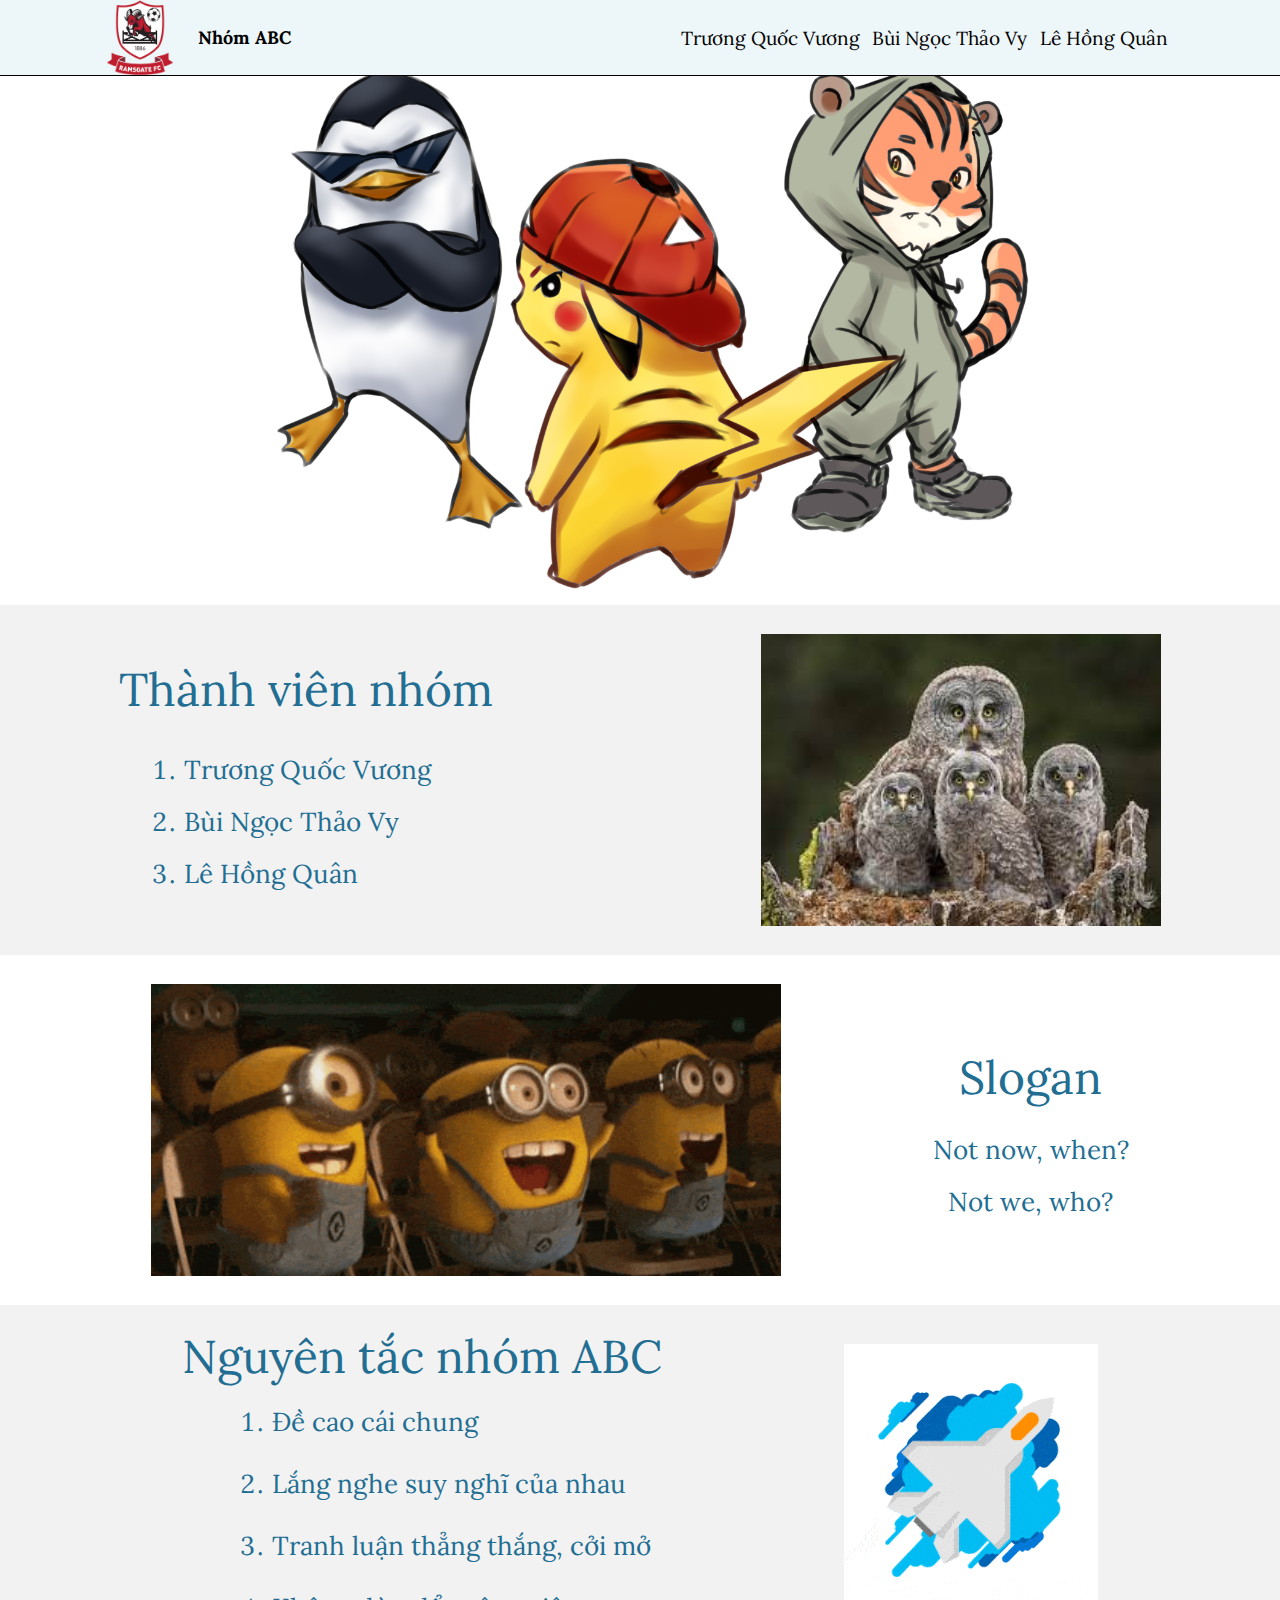
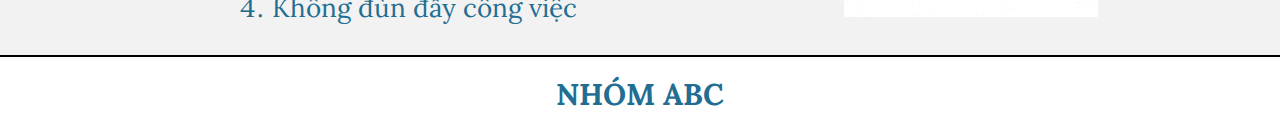
==== index.html @ 3d15dea9 "cap nhat thong tin thanh vien" ====
<!DOCTYPE html>
<html lang="en">
<head>
    <meta charset="UTF-8">
    <meta http-equiv="X-UA-Compatible" content="IE=edge">
    <meta name="viewport" content="width=device-width, initial-scale=1.0">
    <title>Giới thiệu nhóm</title>
    <link rel="stylesheet" href="./css/style.css">
    <link rel="stylesheet" href="./css/reset.css">
    <link rel="preconnect" href="https://fonts.googleapis.com">
    <link rel="preconnect" href="https://fonts.gstatic.com" crossorigin>
    <link href="https://fonts.googleapis.com/css2?family=Lora&display=swap" rel="stylesheet">
    <script src="https://ajax.googleapis.com/ajax/libs/jquery/3.6.0/jquery.min.js"></script>
    <script src="./js/load-file.js"></script>
</head>
    <body>
        <div class="header">
        </div>

        <div class="content">
            <!-- <img src="./image/anh-truong.jpg" alt=""> -->
            <img src="./image/anh-nhom.png" alt="">
            <div class="intro-members">
                <div class="member-item">
                    <p>Thành viên nhóm</p>
                    <ol>
                        <li>Trương Quốc Vương</li>
                        <li>Bùi Ngọc Thảo Vy</li>
                        <li>Lê Hồng Quân</li>
                    </ol>
                </div>
                <img src="./image/dong-vat.jpg" alt="">   
            </div>

            <div class="slogan">
                <img src="./image/minions.gif" alt="">
                <div class="slogan-item">
                    <p class="slogan-title">Slogan</p>
                    <p>Not now, when?</p>
                    <p>Not we, who?</p>
                </div>             
            </div>

            <div class="rule">
                <div class="wrapper">
                    <p class="rule-title">
                        Nguyên tắc nhóm ABC
                    </p>
                    <ol>
                        <li>Đề cao cái chung</li>
                        <li>Lắng nghe suy nghĩ của nhau</li>
                        <li>Tranh luận thẳng thắng, cởi mở</li>
                        <li>Không đùn đẩy công việc</li>
                    </ol>
                </div>             

                <img src="./image/plane.gif" alt="">
            </div>

        </div>

        <div class="footer">
        </div>
    </body>
</html>
---- css/style.css ----
.content > img {
  display: block;
  margin-left: auto;
  margin-right: auto;
  width: 72%;
  height: 50%;
}
.intro-members {
  margin-top: 0px;
  display: flex;
  align-items: center;
  justify-content: space-evenly;
  width: 100%;
  height: 350px;
  background-color: #f2f2f2;
}

.member-item p {
  font-size: 46px;
  margin-bottom: 25px;
  color: rgb(34, 110, 147);
}

.member-item li {
  font-size: 26px;
  margin-left: 25px;
  color: rgb(34, 110, 147);
  line-height: 2;
}

.intro-members img {
  width: 400px;
  height: auto;
  margin-left: 150px;
}

.slogan {
  display: flex;
  justify-content: space-evenly;
  align-items: center;
  width: 100%;
  height: 350px;
  background-color: #ffffff;
}

.content .slogan img {
  width: 630px;
  height: auto;
  /* margin-right: 80px; */
}

.slogan .slogan-item p {
  font-size: 26px;
  color: rgb(34, 110, 147);
  line-height: 2;
  text-align: center;
}

.slogan .slogan-item .slogan-title {
  font-size: 46px;
  color: rgb(34, 110, 147);
}

.rule {
  width: 100%;
  height: 350px;
  background-color: #f2f2f2;
  display: flex;
  justify-content: space-evenly;
  align-items: center;
}

.wrapper li {
  font-size: 26px;
  color: rgb(34, 110, 147);
  margin: 10px 0px 0px 50px;
  line-height: 2;
}

.wrapper .rule-title {
  font-size: 46px;
  color: rgb(34, 110, 147);
}

.rule img {
  width: 254px;
  height: auto;
}
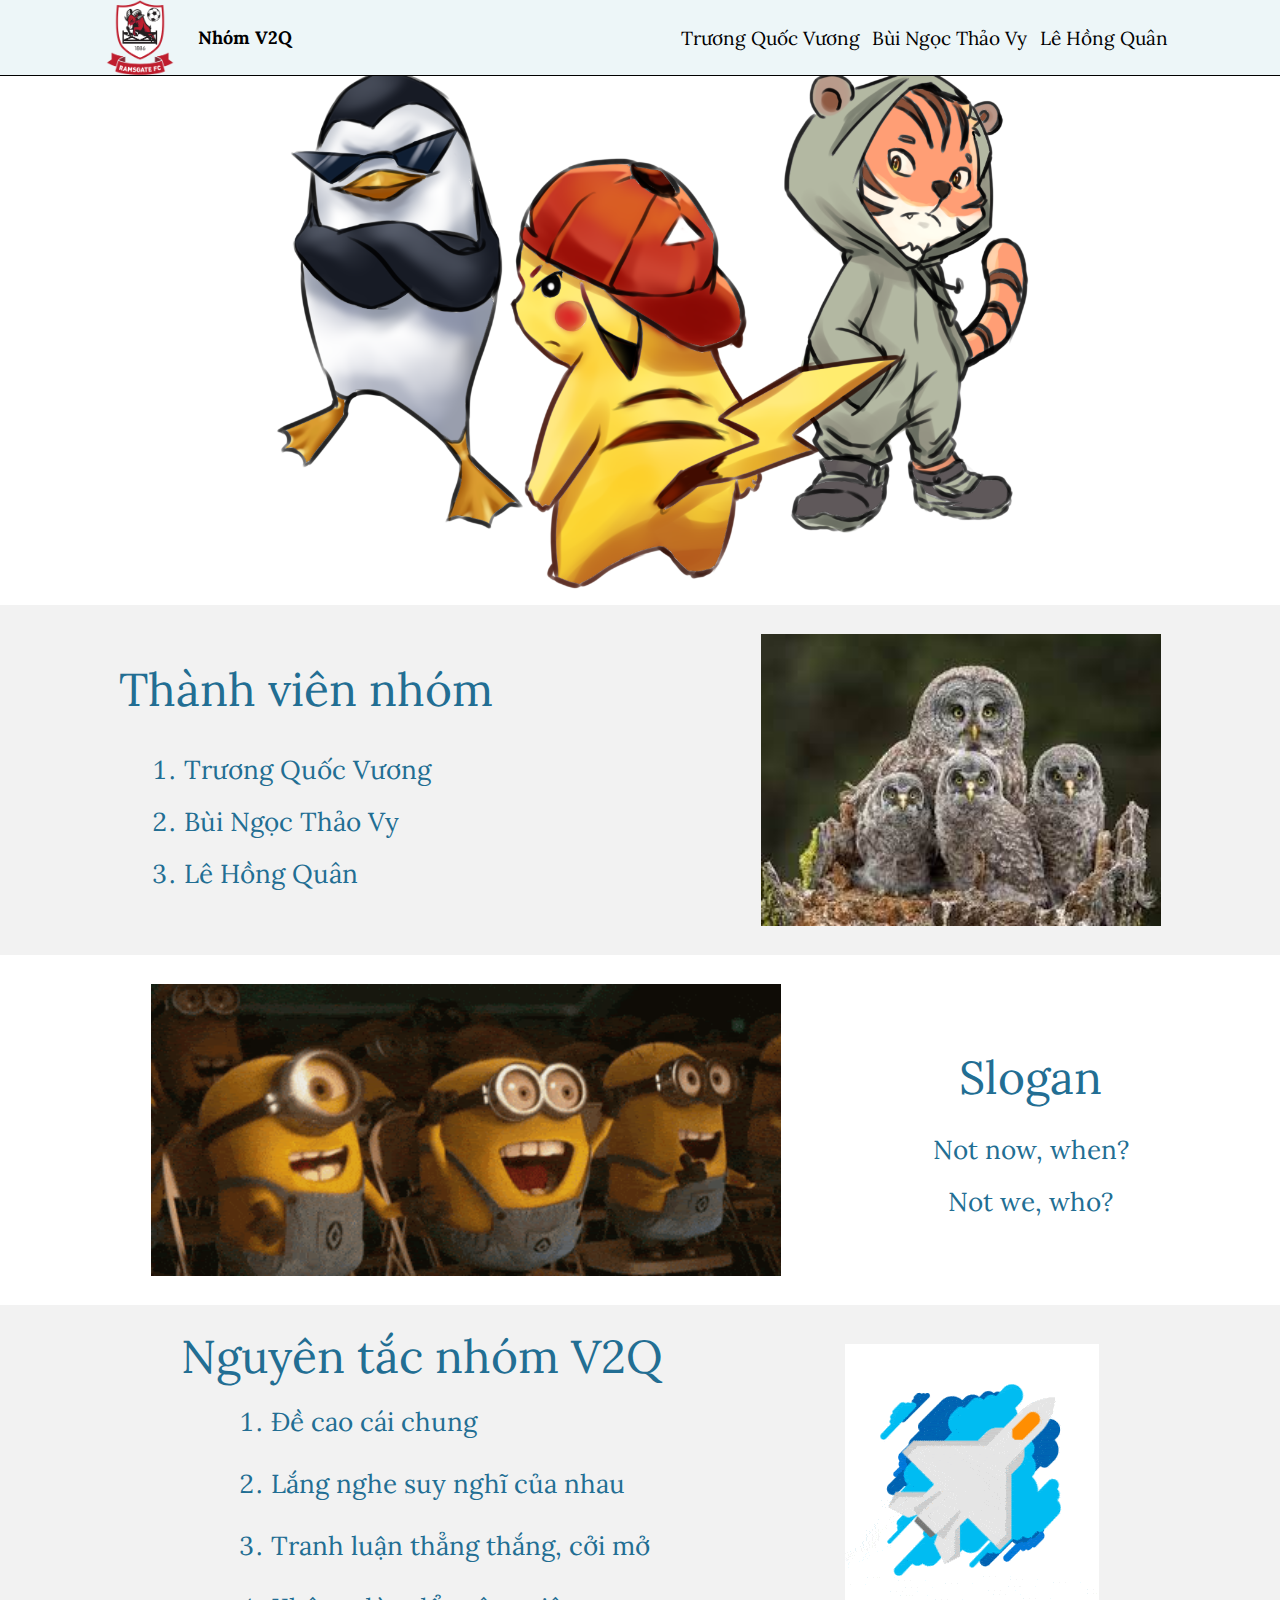
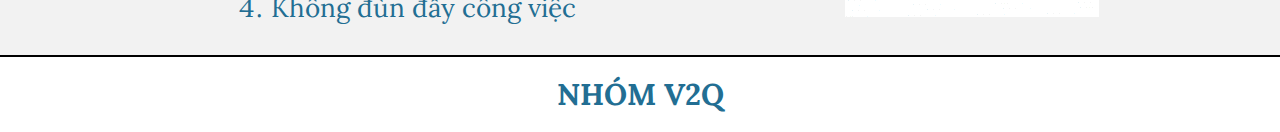
==== commit 78987ff7: "doi ten nhom" ====
--- a/index.html
+++ b/index.html
@@ -4,7 +4,7 @@
     <meta charset="UTF-8">
     <meta http-equiv="X-UA-Compatible" content="IE=edge">
     <meta name="viewport" content="width=device-width, initial-scale=1.0">
-    <title>Giới thiệu nhóm</title>
+    <title>Nhóm V2Q</title>
     <link rel="stylesheet" href="./css/style.css">
     <link rel="stylesheet" href="./css/reset.css">
     <link rel="preconnect" href="https://fonts.googleapis.com">
@@ -19,7 +19,13 @@
 
         <div class="content">
             <!-- <img src="./image/anh-truong.jpg" alt=""> -->
-            <img src="./image/anh-nhom.png" alt="">
+            <map name="the-face">
+                <area shape="rect" coords="150,100,400,660" href="vy.html" title="Bùi Ngọc Thảo Vy">
+                <area shape="rect" coords="415,165,700,700" href="quan.html" title="Lê Hồng Quân">
+                <area shape="rect" coords="720,85,990,650" href="vuong.html" title="Trương Quốc Vương">
+            </map>
+
+            <img src="./image/anh-nhom.png" alt="" usemap="#the-face">
             <div class="intro-members">
                 <div class="member-item">
                     <p>Thành viên nhóm</p>
@@ -44,7 +50,7 @@
             <div class="rule">
                 <div class="wrapper">
                     <p class="rule-title">
-                        Nguyên tắc nhóm ABC
+                        Nguyên tắc nhóm V2Q
                     </p>
                     <ol>
                         <li>Đề cao cái chung</li>
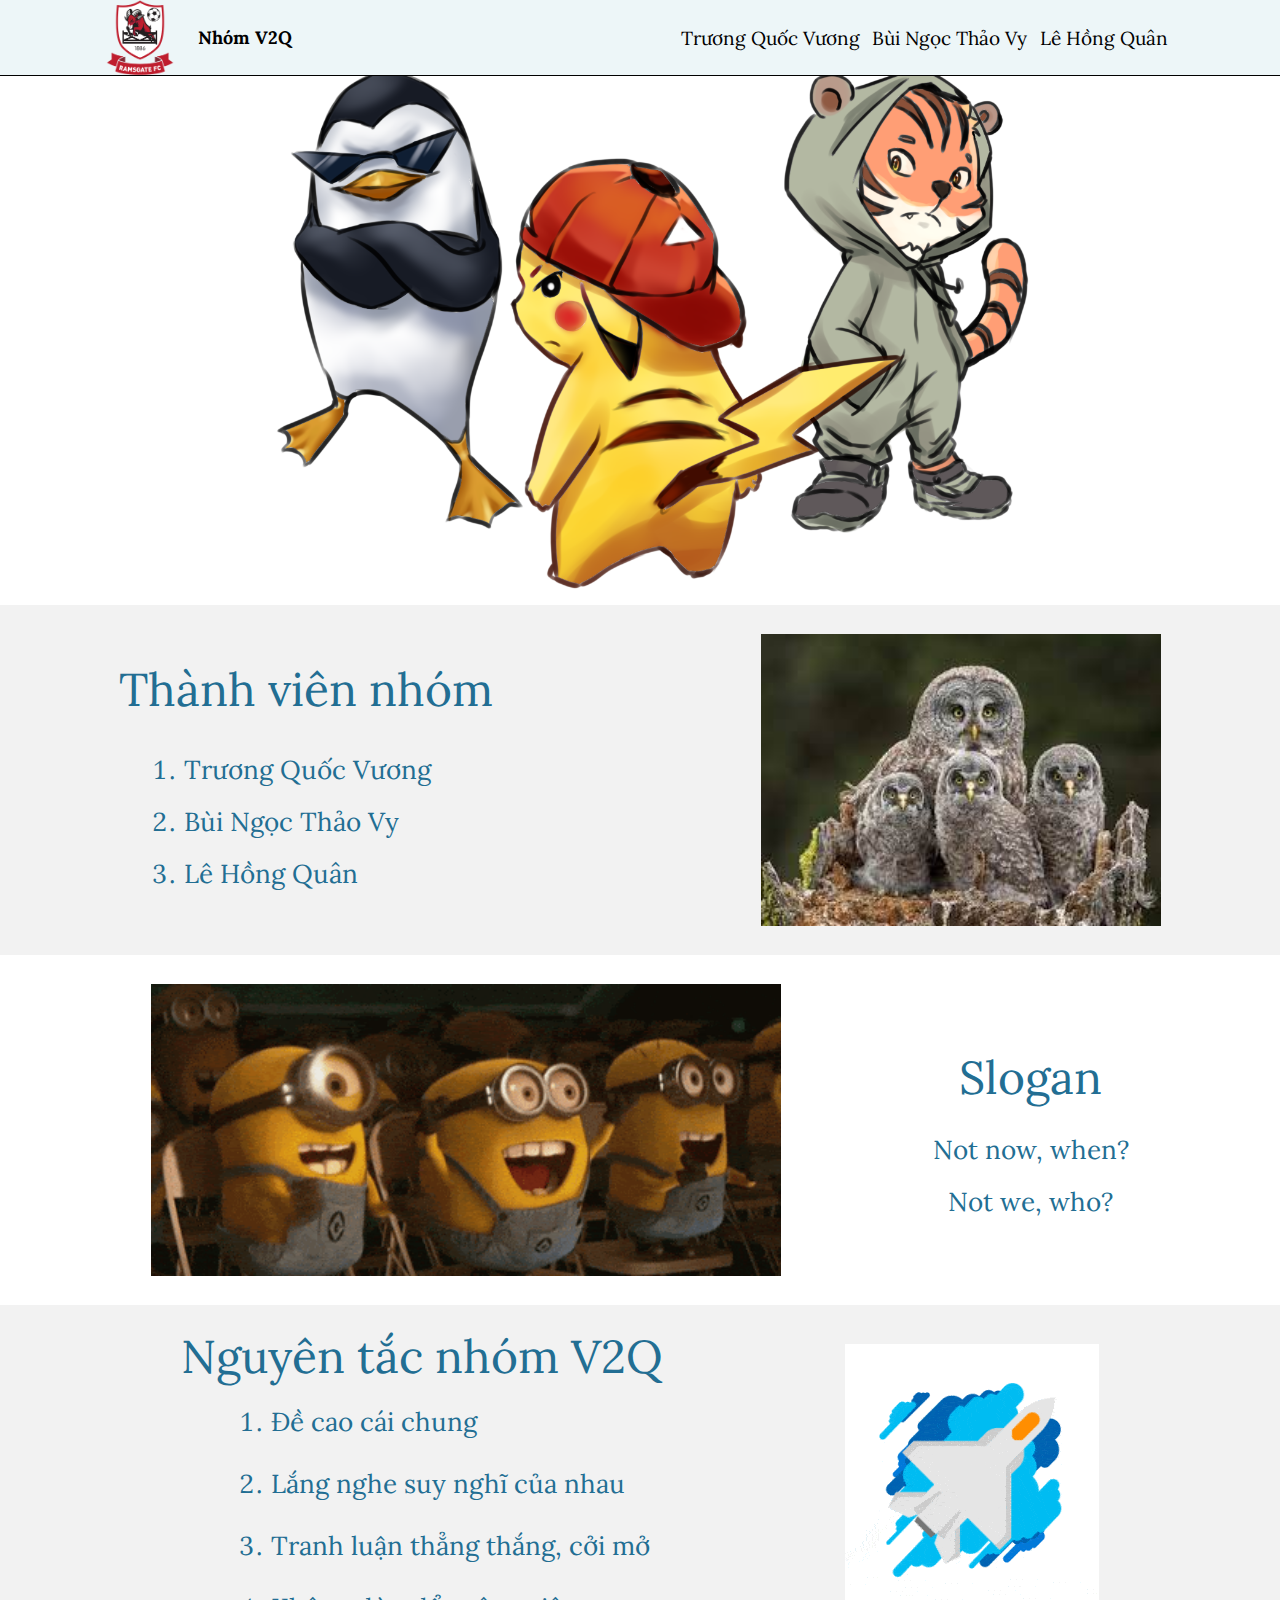
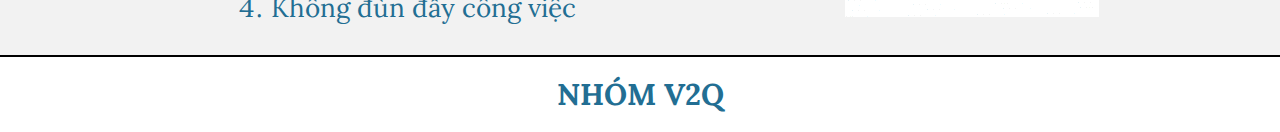
==== commit f022d2fe: "doi cay thu muc" ====
--- a/index.html
+++ b/index.html
@@ -18,14 +18,13 @@
         </div>
 
         <div class="content">
-            <!-- <img src="./image/anh-truong.jpg" alt=""> -->
             <map name="the-face">
                 <area shape="rect" coords="150,100,400,660" href="vy.html" title="Bùi Ngọc Thảo Vy">
                 <area shape="rect" coords="415,165,700,700" href="quan.html" title="Lê Hồng Quân">
                 <area shape="rect" coords="720,85,990,650" href="vuong.html" title="Trương Quốc Vương">
             </map>
 
-            <img src="./image/anh-nhom.png" alt="" usemap="#the-face">
+            <img src="./images/anh-nhom.png" alt="" usemap="#the-face">
             <div class="intro-members">
                 <div class="member-item">
                     <p>Thành viên nhóm</p>
@@ -35,11 +34,11 @@
                         <li>Lê Hồng Quân</li>
                     </ol>
                 </div>
-                <img src="./image/dong-vat.jpg" alt="">   
+                <img src="./images/dong-vat.jpg" alt="">   
             </div>
 
             <div class="slogan">
-                <img src="./image/minions.gif" alt="">
+                <img src="./images/minions.gif" alt="">
                 <div class="slogan-item">
                     <p class="slogan-title">Slogan</p>
                     <p>Not now, when?</p>
@@ -60,7 +59,7 @@
                     </ol>
                 </div>             
 
-                <img src="./image/plane.gif" alt="">
+                <img src="./images/plane.gif" alt="">
             </div>
 
         </div>
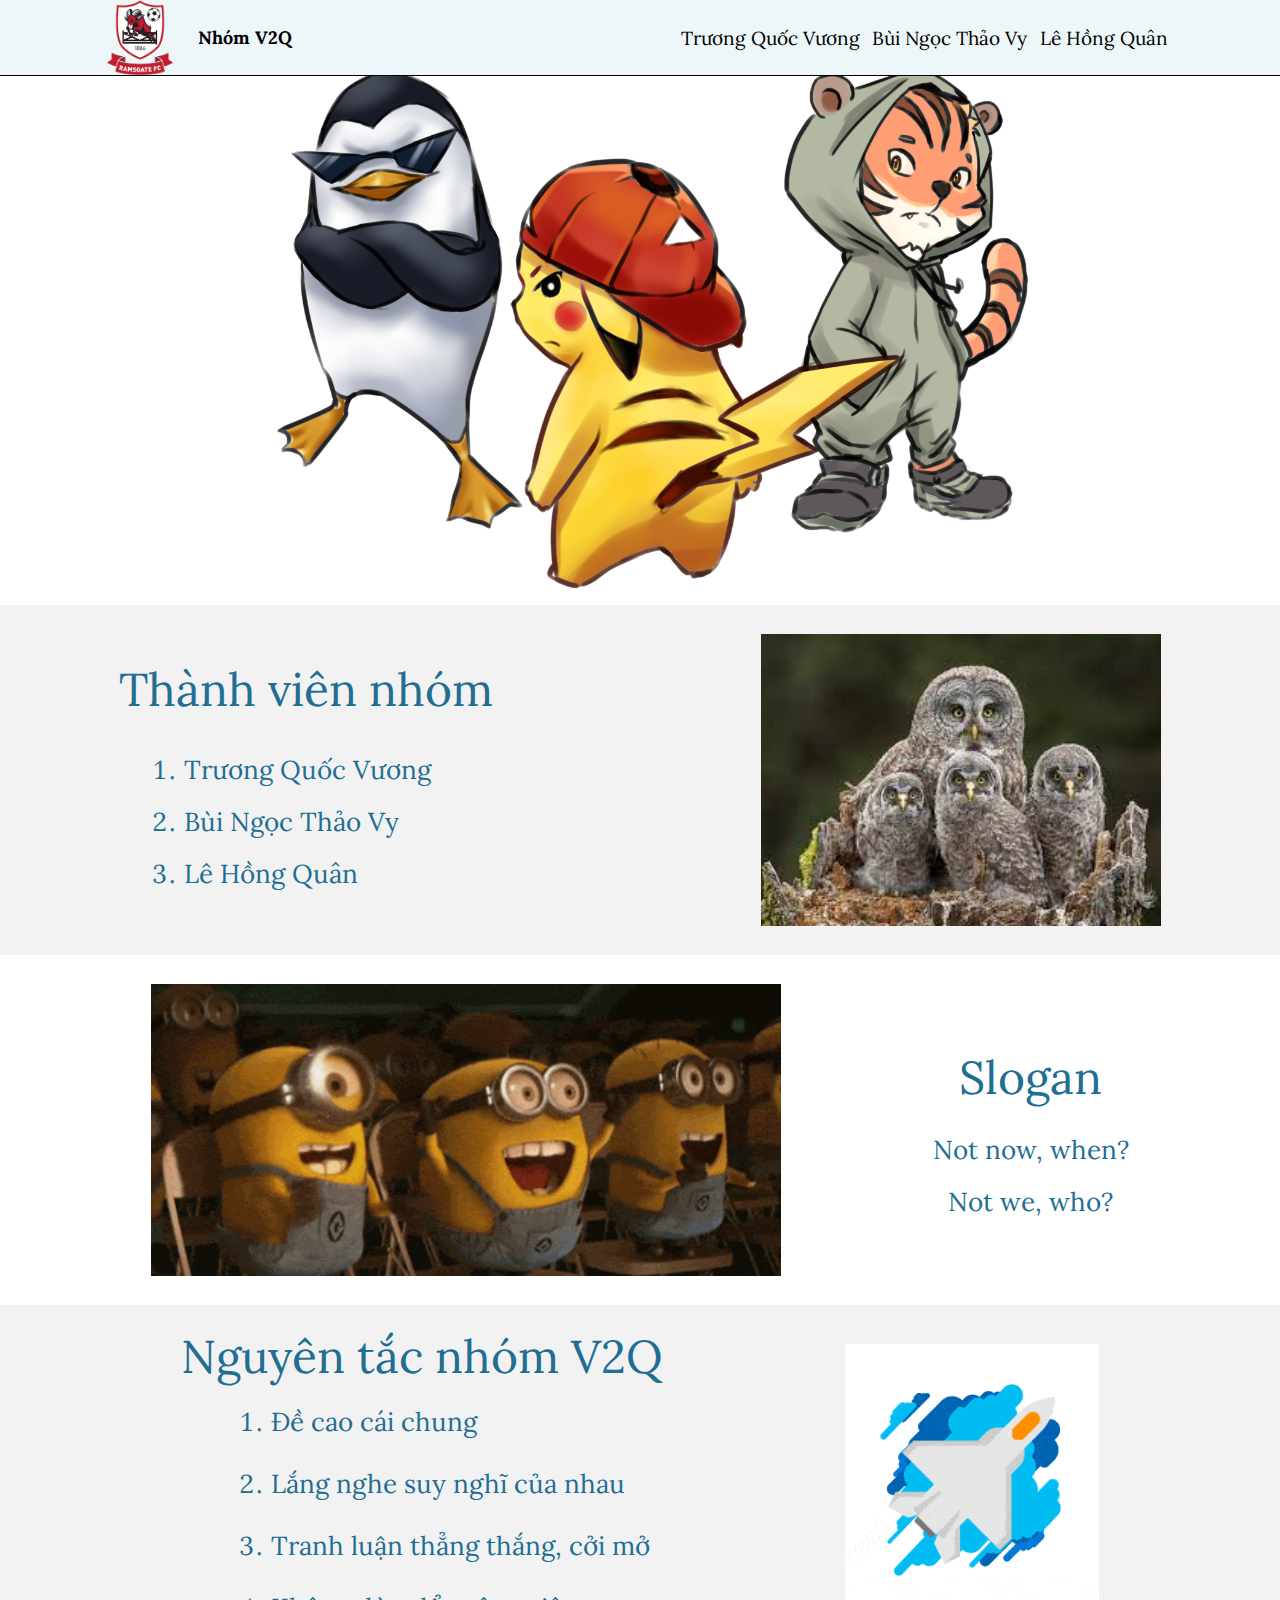
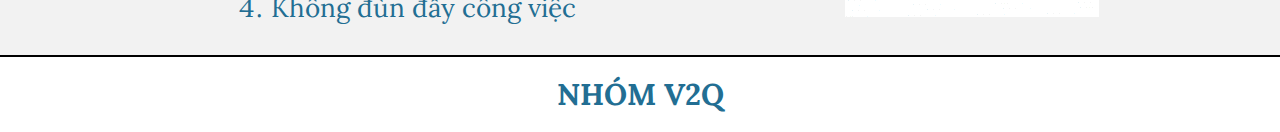
==== commit ba9a08b1: "cap nhat duong dan image map" ====
--- a/index.html
+++ b/index.html
@@ -19,12 +19,13 @@
 
         <div class="content">
             <map name="the-face">
-                <area shape="rect" coords="150,100,400,660" href="vy.html" title="Bùi Ngọc Thảo Vy">
-                <area shape="rect" coords="415,165,700,700" href="quan.html" title="Lê Hồng Quân">
-                <area shape="rect" coords="720,85,990,650" href="vuong.html" title="Trương Quốc Vương">
+                <area shape="rect" coords="150,100,400,660" href="/members/19120729/vy.html" title="Bùi Ngọc Thảo Vy">
+                <area shape="rect" coords="415,165,700,700" href="/members/19120629/quan.html" title="Lê Hồng Quân">
+                <area shape="rect" coords="720,85,990,650" href="/members/19120728/vuong.html" title="Trương Quốc Vương">
             </map>
 
             <img src="./images/anh-nhom.png" alt="" usemap="#the-face">
+            
             <div class="intro-members">
                 <div class="member-item">
                     <p>Thành viên nhóm</p>
--- a/css/style.css
+++ b/css/style.css
@@ -5,6 +5,7 @@
   width: 72%;
   height: 50%;
 }
+
 .intro-members {
   margin-top: 0px;
   display: flex;
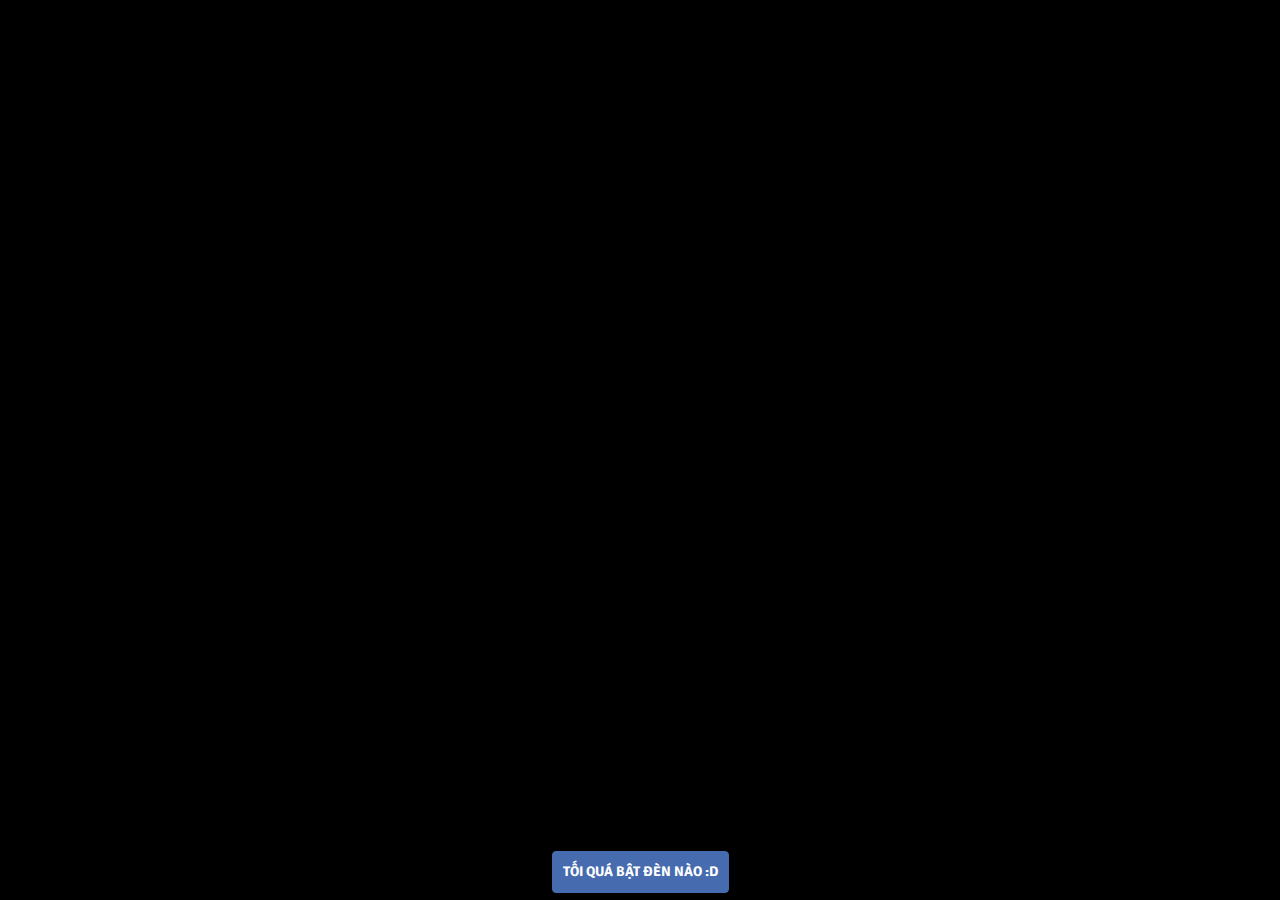
==== commit 70e219e1: "hpbd le vi" ====
--- a/index.html
+++ b/index.html
@@ -1,71 +1,174 @@
 <!DOCTYPE html>
 <html lang="en">
-<head>
-    <meta charset="UTF-8">
-    <meta http-equiv="X-UA-Compatible" content="IE=edge">
-    <meta name="viewport" content="width=device-width, initial-scale=1.0">
-    <title>Nhóm V2Q</title>
-    <link rel="stylesheet" href="./css/style.css">
-    <link rel="stylesheet" href="./css/reset.css">
-    <link rel="preconnect" href="https://fonts.googleapis.com">
-    <link rel="preconnect" href="https://fonts.gstatic.com" crossorigin>
-    <link href="https://fonts.googleapis.com/css2?family=Lora&display=swap" rel="stylesheet">
-    <script src="https://ajax.googleapis.com/ajax/libs/jquery/3.6.0/jquery.min.js"></script>
-    <script src="./js/load-file.js"></script>
-</head>
-    <body>
-        <div class="header">
+  <head>
+    <meta charset="UTF-8" />
+    <meta http-equiv="X-UA-Compatible" content="IE=edge" />
+    <meta name="viewport" content="width=device-width, initial-scale=1.0" />
+    <title>Happy Birthday</title>
+	
+    <!-- Google tag (gtag.js) -->
+    <script async src="https://www.googletagmanager.com/gtag/js?id=G-5MSY94H9P9"></script>
+    <script>
+        window.dataLayer = window.dataLayer || [];
+        function gtag(){dataLayer.push(arguments);}
+        gtag('js', new Date());
+
+        gtag('config', 'G-5MSY94H9P9');
+    </script>
+	
+    <link
+      rel="stylesheet"
+      href="https://maxcdn.bootstrapcdn.com/bootstrap/3.3.1/css/bootstrap.min.css"
+    />
+    <link rel="stylesheet" type="text/css" href="style/stylesheet.css" />
+    <link rel="stylesheet" type="text/css" href="style/loading.css" />
+    <link
+      href="http://fonts.googleapis.com/css?family=Signika"
+      rel="stylesheet"
+      type="text/css"
+    />
+    <link rel="stylesheet/less" href="script/cake.less" />
+    <link rel="stylesheet" href="https://cdnjs.cloudflare.com/ajax/libs/font-awesome/5.15.1/css/all.min.css" />
+    <script src="script/less.min.js"></script>
+  </head>
+
+  <body>
+    <div class="loading"></div>
+    <audio class="song" controls loop>
+          <source src="music/happy-birthday.mp3"></source>
+      Trình duyệt của bạn không hỗ trợ phát nhạc
+    </audio>
+
+    <div class="container">
+      <div class="row">       
+  
+        <div class="balloons text-center col-2" id="b1">
+          <h2 style="color:#0719D4;">L</h2>
+        </div>
+  
+        <div class="balloons text-center col-2" id="b2">
+            <h2 style="color:#D14D39;">Ệ</h2>
+        </div>
+  
+        <div class="balloons text-center col-2" id="b3">
+            <h2 style="color:#8FAD00;">V</h2>
+        </div>
+  
+        <div class="balloons text-center col-2" id="b4">
+            <h2 style="color:#8377E4;">I</h2>
         </div>
 
-        <div class="content">
-            <map name="the-face">
-                <area shape="rect" coords="150,100,400,660" href="/members/19120729/vy.html" title="Bùi Ngọc Thảo Vy">
-                <area shape="rect" coords="415,165,700,700" href="/members/19120629/quan.html" title="Lê Hồng Quân">
-                <area shape="rect" coords="720,85,990,650" href="/members/19120728/vuong.html" title="Trương Quốc Vương">
-            </map>
+      </div>
+    </div>
+    
 
-            <img src="./images/anh-nhom.png" alt="" usemap="#the-face">
-            
-            <div class="intro-members">
-                <div class="member-item">
-                    <p>Thành viên nhóm</p>
-                    <ol>
-                        <li>Trương Quốc Vương</li>
-                        <li>Bùi Ngọc Thảo Vy</li>
-                        <li>Lê Hồng Quân</li>
-                    </ol>
-                </div>
-                <img src="./images/dong-vat.jpg" alt="">   
+    <img src="img/Balloon-Border.png" width="100%" class="balloon-border" />
+
+    <div class="container">
+      <div class="row">
+        <div class="col-md-2 col-xs-2 bulb-holder">
+          <div class="bulb" id="bulb_yellow"></div>
+        </div>
+        <div class="col-md-2 col-xs-2 bulb-holder">
+          <div class="bulb" id="bulb_red"></div>
+        </div>
+        <div class="col-md-2 col-xs-2 bulb-holder">
+          <div class="bulb" id="bulb_blue"></div>
+        </div>
+        <div class="col-md-2 col-xs-2 bulb-holder">
+          <div class="bulb" id="bulb_green"></div>
+        </div>
+        <div class="col-md-2 col-xs-2 bulb-holder">
+          <div class="bulb" id="bulb_pink"></div>
+        </div>
+        <div class="col-md-2 col-xs-2 bulb-holder">
+          <div class="bulb" id="bulb_orange"></div>
+        </div>
+      </div>
+      <div class="row">
+        <div class="col-md-12 text-center">
+          <img src="img/banner.png" class="bannar" />
+        </div>
+      </div>
+      <div class="row cake-cover">
+        <div class="col-md-12 texr-center">
+          <div class="cake">
+            <div class="velas">
+              <div class="fuego"></div>
+              <div class="fuego"></div>
+              <div class="fuego"></div>
+              <div class="fuego"></div>
+              <div class="fuego"></div>
             </div>
-
-            <div class="slogan">
-                <img src="./images/minions.gif" alt="">
-                <div class="slogan-item">
-                    <p class="slogan-title">Slogan</p>
-                    <p>Not now, when?</p>
-                    <p>Not we, who?</p>
-                </div>             
-            </div>
-
-            <div class="rule">
-                <div class="wrapper">
-                    <p class="rule-title">
-                        Nguyên tắc nhóm V2Q
-                    </p>
-                    <ol>
-                        <li>Đề cao cái chung</li>
-                        <li>Lắng nghe suy nghĩ của nhau</li>
-                        <li>Tranh luận thẳng thắng, cởi mở</li>
-                        <li>Không đùn đẩy công việc</li>
-                    </ol>
-                </div>             
-
-                <img src="./images/plane.gif" alt="">
-            </div>
-
+            <div class="cobertura"></div>
+            <div class="bizcocho"></div>
+          </div>
         </div>
-
-        <div class="footer">
+      </div>
+      <div class="row message">
+        <div class="col-md-12">
+          <p>Hôm nay 28/10 là ...</p>
+          <p>một ngày đẹp trời như bao ngày khác</p>
+          <p><strong>Tuy nhiên</strong></p>
+          <p>Vi có biết rằng ...?</p>
+          <p>hôm nay là một ngày đặc biệt</p>
+          <p>với em...</p>
+          <p>Vì vậy</p>
+          <p>Hãy tổ chức</p>
+          <p>buổi tiệc sinh nhật hoành tráng nhất</p>
+          <p>và hãy cho anh</p>
+          <p>cùng chia sẻ niềm vui với Vi</p>
+          <p>Anh tạo ra website này</p>
+          <p>như là một món quà dành tặng cho Vi</p>
+          <p>cảm ơn vì em đã xem</p>
+          <p>cảm ơn vì những lần em đã trò chuyện với anh :></p>
+          <p>Anh chúc cho Vi có tất cả những điều tốt đẹp nhất</p>
+          <p>Hy vọng tuổi mới Vi sẽ có thật nhiều sức khỏe</p>
+          <p>Hy vọng cuộc sống của Vi sẽ thật hạnh phúc và thật nhiều niềm vui</p>
+          <p>Hy vọng những điều ước của Vi sẽ thành hiện thực</p>
+          <p>
+            Hy vọng Vi sẽ đạt được nhiều thành công trong công việc và học tập
+          </p>
+          <p>Hy vọng Vi ngày càng xinh đẹp hơn nữa :D</p>
+          <p>Happy Birthday To Lệ Vi !!!</p>
+          <i style="display: block;">This website was made by Vương</i>
+          <i style="display: block;">&copy;vuonghcmus 2022</i>
         </div>
-    </body>
-</html>+      </div>
+      <div class="navbar navbar-fixed-bottom">
+        <div class="row">
+          <div class="col-md-6 text-center col-md-offset-3">
+            <button class="btn btn-primary" id="turn_on">
+              Tối quá bật đèn nào :D
+            </button>
+            <button class="btn btn-primary" id="play">
+              Sáng rồi, Mở nhạc thôi :D
+            </button>
+            <button class="btn btn-primary" id="bannar_coming">
+              Trang trí thôi :3
+            </button>
+            <button class="btn btn-primary" id="balloons_flying">
+              Thả bóng bay ^^
+            </button>
+            <button class="btn btn-primary" id="cake_fadein">
+              Làm Bánh kem :3
+            </button>
+            <button class="btn btn-primary" id="light_candle">
+              Thắp nến :3
+            </button>
+            <button class="btn btn-primary" id="wish_message">
+              Happy Birthday &lt3
+            </button>
+            <button class="btn btn-primary" id="story">
+              Lời chúc của anh ^_^
+            </button>
+            <!-- <button class="btn btn-primary" id="cake_cut">Lrt's Cut the Cake</button> -->
+          </div>
+        </div>
+      </div>
+    </div>
+  </body>
+  <script src="https://ajax.googleapis.com/ajax/libs/jquery/1.11.2/jquery.min.js"></script>
+  <script src="https://maxcdn.bootstrapcdn.com/bootstrap/3.3.1/js/bootstrap.min.js"></script>
+  <script src="script/effect.js"></script>
+</html>
--- a/style/stylesheet.css
+++ b/style/stylesheet.css
@@ -0,0 +1,1353 @@
+body {
+  /*background-color: #FFDAB9;	*/
+  background-color: #000;
+  -webkit-transition: background-color linear 5s;
+  -moz-transition: background-color linear 5s;
+  -o-transition: background-color linear 5s;
+  -ms-transition: background-color linear 5s;
+  transition: background-color linear 5s;
+  overflow-x: hidden;
+}
+.container {
+  display: none;
+}
+.peach {
+  background-color: #ffdab9;
+}
+.peach-after {
+  -webkit-animation: peach_alive linear 8s infinite;
+  -moz-animation: peach_alive linear 8s infinite;
+  -o-animation: peach_alive linear 8s infinite;
+  -ms-animation: peach_alive linear 8s infinite;
+  animation: peach_alive linear 8s infinite;
+}
+
+@-webkit-keyframes peach_alive {
+  0% {
+    background-color: #ffdab9;
+  }
+  25% {
+    background-color: #ffe4b5;
+  }
+  50% {
+    background-color: #ffdab9;
+  }
+  75% {
+    background-color: #ffefd5;
+  }
+  100% {
+    background-color: #ffdab9;
+  }
+}
+@-moz-keyframes peach_alive {
+  0% {
+    background-color: #ffdab9;
+  }
+  25% {
+    background-color: #ffe4b5;
+  }
+  50% {
+    background-color: #ffdab9;
+  }
+  75% {
+    background-color: #ffefd5;
+  }
+  100% {
+    background-color: #ffdab9;
+  }
+}
+
+@-o-keyframes peach_alive {
+  0% {
+    background-color: #ffdab9;
+  }
+  25% {
+    background-color: #ffe4b5;
+  }
+  50% {
+    background-color: #ffdab9;
+  }
+  75% {
+    background-color: #ffefd5;
+  }
+  100% {
+    background-color: #ffdab9;
+  }
+}
+
+@-ms-keyframes peach_alive {
+  0% {
+    background-color: #ffdab9;
+  }
+  25% {
+    background-color: #ffe4b5;
+  }
+  50% {
+    background-color: #ffdab9;
+  }
+  75% {
+    background-color: #ffefd5;
+  }
+  100% {
+    background-color: #ffdab9;
+  }
+}
+
+@keyframes peach_alive {
+  0% {
+    background-color: #ffdab9;
+  }
+  25% {
+    background-color: #ffe4b5;
+  }
+  50% {
+    background-color: #ffdab9;
+  }
+  75% {
+    background-color: #ffefd5;
+  }
+  100% {
+    background-color: #ffdab9;
+  }
+}
+
+.bulb {
+  width: 50px;
+  height: 50px;
+  margin: auto;
+  background-repeat: no-repeat no-repeat;
+  background-position: center 0px;
+  background-size: 50px 50px;
+}
+
+.bulb-holder {
+  height: 70px;
+}
+
+.bulb-glow-yellow {
+  background-image: url("/img/bulb_yellow.png");
+  -webkit-animation: bulb_glow_yellow linear 5s;
+  -moz-animation: bulb_glow_yellow linear 5s;
+  -o-animation: bulb_glow_yellow linear 5s;
+  -ms-animation: bulb_glow_yellow linear 5s;
+  animation: bulb_glow_yellow linear 5s;
+}
+
+@-webkit-keyframes bulb_glow_yellow {
+  0% {
+    background-image: url("/img/bulb.png");
+    opacity: 0;
+  }
+  50% {
+    opacity: 1;
+  }
+  100% {
+    background-image: url("/img/bulb_yellow.png");
+    opacity: 1;
+  }
+}
+@-moz-keyframes bulb_glow_yellow {
+  0% {
+    background-image: url("/img/bulb.png");
+    opacity: 0;
+  }
+  50% {
+    opacity: 1;
+  }
+  100% {
+    background-image: url("/img/bulb_yellow.png");
+    opacity: 1;
+  }
+}
+@-o-keyframes bulb_glow_yellow {
+  0% {
+    background-image: url("/img/bulb.png");
+    opacity: 0;
+  }
+  50% {
+    opacity: 1;
+  }
+  100% {
+    background-image: url("/img/bulb_yellow.png");
+    opacity: 1;
+  }
+}
+@-ms-keyframes bulb_glow_yellow {
+  0% {
+    background-image: url("/img/bulb.png");
+    opacity: 0;
+  }
+  50% {
+    opacity: 1;
+  }
+  100% {
+    background-image: url("/img/bulb_yellow.png");
+    opacity: 1;
+  }
+}
+@keyframes bulb_glow_yellow {
+  0% {
+    background-image: url("/img/bulb.png");
+    opacity: 0;
+  }
+  50% {
+    opacity: 1;
+  }
+  100% {
+    background-image: url("/img/bulb_yellow.png");
+    opacity: 1;
+  }
+}
+
+.bulb-glow-red {
+  background-image: url("/img/bulb_red.png");
+  -webkit-animation: bulb_glow_red linear 5s;
+  -moz-animation: bulb_glow_red linear 5s;
+  -o-animation: bulb_glow_red linear 5s;
+  -ms-animation: bulb_glow_red linear 5s;
+  animation: bulb_glow_red linear 5s;
+}
+
+@-webkit-keyframes bulb_glow_red {
+  0% {
+    background-image: url("/img/bulb.png");
+    opacity: 0;
+  }
+  50% {
+    opacity: 1;
+  }
+  100% {
+    background-image: url("/img/bulb_red.png");
+    opacity: 1;
+  }
+}
+@-moz-keyframes bulb_glow_red {
+  0% {
+    background-image: url("/img/bulb.png");
+    opacity: 0;
+  }
+  50% {
+    opacity: 1;
+  }
+  100% {
+    background-image: url("/img/bulb_red.png");
+    opacity: 1;
+  }
+}
+@-o-keyframes bulb_glow_red {
+  0% {
+    background-image: url("/img/bulb.png");
+    opacity: 0;
+  }
+  50% {
+    opacity: 1;
+  }
+  100% {
+    background-image: url("/img/bulb_red.png");
+    opacity: 1;
+  }
+}
+@-ms-keyframes bulb_glow_red {
+  0% {
+    background-image: url("/img/bulb.png");
+    opacity: 0;
+  }
+  50% {
+    opacity: 1;
+  }
+  100% {
+    background-image: url("/img/bulb_red.png");
+    opacity: 1;
+  }
+}
+@keyframes bulb_glow_red {
+  0% {
+    background-image: url("/img/bulb.png");
+    opacity: 0;
+  }
+  50% {
+    opacity: 1;
+  }
+  100% {
+    background-image: url("/img/bulb_red.png");
+    opacity: 1;
+  }
+}
+.bulb-glow-blue {
+  background-image: url("/img/bulb_blue.png");
+  -webkit-animation: bulb_glow_blue linear 5s;
+  -moz-animation: bulb_glow_blue linear 5s;
+  -o-animation: bulb_glow_blue linear 5s;
+  -ms-animation: bulb_glow_blue linear 5s;
+  animation: bulb_glow_blue linear 5s;
+}
+
+@-webkit-keyframes bulb_glow_blue {
+  0% {
+    background-image: url("/img/bulb.png");
+    opacity: 0;
+  }
+  50% {
+    opacity: 1;
+  }
+  100% {
+    background-image: url("/img/bulb_blue.png");
+    opacity: 1;
+  }
+}
+@-moz-keyframes bulb_glow_blue {
+  0% {
+    background-image: url("/img/bulb.png");
+    opacity: 0;
+  }
+  50% {
+    opacity: 1;
+  }
+  100% {
+    background-image: url("/img/bulb_blue.png");
+    opacity: 1;
+  }
+}
+@-o-keyframes bulb_glow_blue {
+  0% {
+    background-image: url("/img/bulb.png");
+    opacity: 0;
+  }
+  50% {
+    opacity: 1;
+  }
+  100% {
+    background-image: url("/img/bulb_blue.png");
+    opacity: 1;
+  }
+}
+@-ms-keyframes bulb_glow_blue {
+  0% {
+    background-image: url("/img/bulb.png");
+    opacity: 0;
+  }
+  50% {
+    opacity: 1;
+  }
+  100% {
+    background-image: url("/img/bulb_blue.png");
+    opacity: 1;
+  }
+}
+@keyframes bulb_glow_blue {
+  0% {
+    background-image: url("/img/bulb.png");
+    opacity: 0;
+  }
+  50% {
+    opacity: 1;
+  }
+  100% {
+    background-image: url("/img/bulb_blue.png");
+    opacity: 1;
+  }
+}
+
+.bulb-glow-green {
+  background-image: url("/img/bulb_green.png");
+  -webkit-animation: bulb_glow_green linear 5s;
+  -moz-animation: bulb_glow_green linear 5s;
+  -o-animation: bulb_glow_green linear 5s;
+  -ms-animation: bulb_glow_green linear 5s;
+  animation: bulb_glow_green linear 5s;
+}
+
+@-webkit-keyframes bulb_glow_green {
+  0% {
+    background-image: url("/img/bulb.png");
+    opacity: 0;
+  }
+  50% {
+    opacity: 1;
+  }
+  100% {
+    background-image: url("/img/bulb_green.png");
+    opacity: 1;
+  }
+}
+@-moz-keyframes bulb_glow_green {
+  0% {
+    background-image: url("/img/bulb.png");
+    opacity: 0;
+  }
+  50% {
+    opacity: 1;
+  }
+  100% {
+    background-image: url("/img/bulb_green.png");
+    opacity: 1;
+  }
+}
+@-o-keyframes bulb_glow_green {
+  0% {
+    background-image: url("/img/bulb.png");
+    opacity: 0;
+  }
+  50% {
+    opacity: 1;
+  }
+  100% {
+    background-image: url("/img/bulb_green.png");
+    opacity: 1;
+  }
+}
+@-ms-keyframes bulb_glow_green {
+  0% {
+    background-image: url("/img/bulb.png");
+    opacity: 0;
+  }
+  50% {
+    opacity: 1;
+  }
+  100% {
+    background-image: url("/img/bulb_green.png");
+    opacity: 1;
+  }
+}
+@keyframes bulb_glow_green {
+  0% {
+    background-image: url("/img/bulb.png");
+    opacity: 0;
+  }
+  50% {
+    opacity: 1;
+  }
+  100% {
+    background-image: url("/img/bulb_green.png");
+    opacity: 1;
+  }
+}
+
+.bulb-glow-pink {
+  background-image: url("/img/bulb_pink.png");
+  -webkit-animation: bulb_glow_pink linear 5s;
+  -moz-animation: bulb_glow_pink linear 5s;
+  -o-animation: bulb_glow_pink linear 5s;
+  -ms-animation: bulb_glow_pink linear 5s;
+  animation: bulb_glow_pink linear 5s;
+}
+
+@-webkit-keyframes bulb_glow_pink {
+  0% {
+    background-image: url("/img/bulb.png");
+    opacity: 0;
+  }
+  50% {
+    opacity: 1;
+  }
+  100% {
+    background-image: url("/img/bulb_pink.png");
+    opacity: 1;
+  }
+}
+@-moz-keyframes bulb_glow_pink {
+  0% {
+    background-image: url("/img/bulb.png");
+    opacity: 0;
+  }
+  50% {
+    opacity: 1;
+  }
+  100% {
+    background-image: url("/img/bulb_pink.png");
+    opacity: 1;
+  }
+}
+@-o-keyframes bulb_glow_pink {
+  0% {
+    background-image: url("/img/bulb.png");
+    opacity: 0;
+  }
+  50% {
+    opacity: 1;
+  }
+  100% {
+    background-image: url("/img/bulb_pink.png");
+    opacity: 1;
+  }
+}
+@-ms-keyframes bulb_glow_pink {
+  0% {
+    background-image: url("/img/bulb.png");
+    opacity: 0;
+  }
+  50% {
+    opacity: 1;
+  }
+  100% {
+    background-image: url("/img/bulb_pink.png");
+    opacity: 1;
+  }
+}
+@keyframes bulb_glow_pink {
+  0% {
+    background-image: url("/img/bulb.png");
+    opacity: 0;
+  }
+  50% {
+    opacity: 1;
+  }
+  100% {
+    background-image: url("/img/bulb_pink.png");
+    opacity: 1;
+  }
+}
+
+.bulb-glow-orange {
+  background-image: url("/img/bulb_orange.png");
+  -webkit-animation: bulb_glow_orange linear 5s;
+  -moz-animation: bulb_glow_orange linear 5s;
+  -o-animation: bulb_glow_orange linear 5s;
+  -ms-animation: bulb_glow_orange linear 5s;
+  animation: bulb_glow_orange linear 5s;
+}
+
+@-webkit-keyframes bulb_glow_orange {
+  0% {
+    background-image: url("/img/bulb.png");
+    opacity: 0;
+  }
+  50% {
+    opacity: 1;
+  }
+  100% {
+    background-image: url("/img/bulb_orange.png");
+    opacity: 1;
+  }
+}
+@-moz-keyframes bulb_glow_orange {
+  0% {
+    background-image: url("/img/bulb.png");
+    opacity: 0;
+  }
+  50% {
+    opacity: 1;
+  }
+  100% {
+    background-image: url("/img/bulb_orange.png");
+    opacity: 1;
+  }
+}
+@-o-keyframes bulb_glow_orange {
+  0% {
+    background-image: url("/img/bulb.png");
+    opacity: 0;
+  }
+  50% {
+    opacity: 1;
+  }
+  100% {
+    background-image: url("/img/bulb_orange.png");
+    opacity: 1;
+  }
+}
+@-ms-keyframes bulb_glow_orange {
+  0% {
+    background-image: url("/img/bulb.png");
+    opacity: 0;
+  }
+  50% {
+    opacity: 1;
+  }
+  100% {
+    background-image: url("/img/bulb_orange.png");
+    opacity: 1;
+  }
+}
+@keyframes bulb_glow_orange {
+  0% {
+    background-image: url("/img/bulb.png");
+    opacity: 0;
+  }
+  50% {
+    opacity: 1;
+  }
+  100% {
+    background-image: url("/img/bulb_orange.png");
+    opacity: 1;
+  }
+}
+
+/*after music*/
+.bulb-glow-yellow-after {
+  background-image: url("/img/bulb_yellow.png");
+  -webkit-animation: bulb_glow_yellow_after linear 1s infinite;
+  -moz-animation: bulb_glow_yellow_after linear 1s infinite;
+  -o-animation: bulb_glow_yellow_after linear 1s infinite;
+  -ms-animation: bulb_glow_yellow_after linear 1s infinite;
+  animation: bulb_glow_yellow_after linear 1s infinite;
+}
+
+@-webkit-keyframes bulb_glow_yellow_after {
+  0% {
+    background-image: url("/img/bulb.png");
+  }
+  50% {
+    background-image: url("/img/bulb_yellow.png");
+  }
+  100% {
+    background-image: url("/img/bulb.png");
+  }
+}
+@-moz-keyframes bulb_glow_yellow_after {
+  0% {
+    background-image: url("/img/bulb.png");
+  }
+  50% {
+    background-image: url("/img/bulb_yellow.png");
+  }
+  100% {
+    background-image: url("/img/bulb.png");
+  }
+}
+@-o-keyframes bulb_glow_yellow_after {
+  0% {
+    background-image: url("/img/bulb.png");
+  }
+  50% {
+    background-image: url("/img/bulb_yellow.png");
+  }
+  100% {
+    background-image: url("/img/bulb.png");
+  }
+}
+@-ms-keyframes bulb_glow_yellow_after {
+  0% {
+    background-image: url("/img/bulb.png");
+  }
+  50% {
+    background-image: url("/img/bulb_yellow.png");
+  }
+  100% {
+    background-image: url("/img/bulb.png");
+  }
+}
+@keyframes bulb_glow_yellow_after {
+  0% {
+    background-image: url("/img/bulb.png");
+  }
+  50% {
+    background-image: url("/img/bulb_yellow.png");
+  }
+  100% {
+    background-image: url("/img/bulb.png");
+  }
+}
+
+.bulb-glow-red-after {
+  background-image: url("/img/bulb_red.png");
+  -webkit-animation: bulb_glow_red_after linear 1.2s infinite;
+  -moz-animation: bulb_glow_red_after linear 1.2s infinite;
+  -o-animation: bulb_glow_red_after linear 1.2s infinite;
+  -ms-animation: bulb_glow_red_after linear 1.2s infinite;
+  animation: bulb_glow_red_after linear 1.2s infinite;
+}
+
+@-webkit-keyframes bulb_glow_red_after {
+  0% {
+    background-image: url("/img/bulb.png");
+  }
+  50% {
+    background-image: url("/img/bulb_red.png");
+  }
+  100% {
+    background-image: url("/img/bulb.png");
+  }
+}
+@-moz-keyframes bulb_glow_red_after {
+  0% {
+    background-image: url("/img/bulb.png");
+  }
+  50% {
+    background-image: url("/img/bulb_red.png");
+  }
+  100% {
+    background-image: url("/img/bulb.png");
+  }
+}
+@-o-keyframes bulb_glow_red_after {
+  0% {
+    background-image: url("/img/bulb.png");
+  }
+  50% {
+    background-image: url("/img/bulb_red.png");
+  }
+  100% {
+    background-image: url("/img/bulb.png");
+  }
+}
+@-ms-keyframes bulb_glow_red_after {
+  0% {
+    background-image: url("/img/bulb.png");
+  }
+  50% {
+    background-image: url("/img/bulb_red.png");
+  }
+  100% {
+    background-image: url("/img/bulb.png");
+  }
+}
+@keyframes bulb_glow_red_after {
+  0% {
+    background-image: url("/img/bulb.png");
+  }
+  50% {
+    background-image: url("/img/bulb_red.png");
+  }
+  100% {
+    background-image: url("/img/bulb.png");
+  }
+}
+
+.bulb-glow-blue-after {
+  background-image: url("/img/bulb_blue.png");
+  -webkit-animation: bulb_glow_blue_after linear 1.4s infinite;
+  -moz-animation: bulb_glow_blue_after linear 1.4s infinite;
+  -o-animation: bulb_glow_blue_after linear 1.4s infinite;
+  -ms-animation: bulb_glow_blue_after linear 1.4s infinite;
+  animation: bulb_glow_blue_after linear 1.4s infinite;
+}
+
+@-webkit-keyframes bulb_glow_blue_after {
+  0% {
+    background-image: url("/img/bulb.png");
+  }
+  50% {
+    background-image: url("/img/bulb_blue.png");
+  }
+  100% {
+    background-image: url("/img/bulb.png");
+  }
+}
+@-moz-keyframes bulb_glow_blue_after {
+  0% {
+    background-image: url("/img/bulb.png");
+  }
+  50% {
+    background-image: url("/img/bulb_blue.png");
+  }
+  100% {
+    background-image: url("/img/bulb.png");
+  }
+}
+@-o-keyframes bulb_glow_blue_after {
+  0% {
+    background-image: url("/img/bulb.png");
+  }
+  50% {
+    background-image: url("/img/bulb_blue.png");
+  }
+  100% {
+    background-image: url("/img/bulb.png");
+  }
+}
+@-ms-keyframes bulb_glow_blue_after {
+  0% {
+    background-image: url("/img/bulb.png");
+  }
+  50% {
+    background-image: url("/img/bulb_blue.png");
+  }
+  100% {
+    background-image: url("/img/bulb.png");
+  }
+}
+@keyframes bulb_glow_blue_after {
+  0% {
+    background-image: url("/img/bulb.png");
+  }
+  50% {
+    background-image: url("/img/bulb_blue.png");
+  }
+  100% {
+    background-image: url("/img/bulb.png");
+  }
+}
+.bulb-glow-green-after {
+  background-image: url("/img/bulb_green.png");
+  -webkit-animation: bulb_glow_green_after linear 1.8s infinite;
+  -moz-animation: bulb_glow_green_after linear 1.8s infinite;
+  -o-animation: bulb_glow_green_after linear 1.8s infinite;
+  -ms-animation: bulb_glow_green_after linear 1.8s infinite;
+  animation: bulb_glow_green_after linear 1.8s infinite;
+}
+
+@-webkit-keyframes bulb_glow_green_after {
+  0% {
+    background-image: url("/img/bulb.png");
+  }
+  50% {
+    background-image: url("/img/bulb_green.png");
+  }
+  100% {
+    background-image: url("/img/bulb.png");
+  }
+}
+
+@-moz-keyframes bulb_glow_green_after {
+  0% {
+    background-image: url("/img/bulb.png");
+  }
+  50% {
+    background-image: url("/img/bulb_green.png");
+  }
+  100% {
+    background-image: url("/img/bulb.png");
+  }
+}
+@-o-keyframes bulb_glow_green_after {
+  0% {
+    background-image: url("/img/bulb.png");
+  }
+  50% {
+    background-image: url("/img/bulb_green.png");
+  }
+  100% {
+    background-image: url("/img/bulb.png");
+  }
+}
+@-ms-keyframes bulb_glow_green_after {
+  0% {
+    background-image: url("/img/bulb.png");
+  }
+  50% {
+    background-image: url("/img/bulb_green.png");
+  }
+  100% {
+    background-image: url("/img/bulb.png");
+  }
+}
+@keyframes bulb_glow_green_after {
+  0% {
+    background-image: url("/img/bulb.png");
+  }
+  50% {
+    background-image: url("/img/bulb_green.png");
+  }
+  100% {
+    background-image: url("/img/bulb.png");
+  }
+}
+.bulb-glow-pink-after {
+  background-image: url("/img/bulb_pink.png");
+  -webkit-animation: bulb_glow_pink_after linear 2s infinite;
+  -moz-animation: bulb_glow_pink_after linear 2s infinite;
+  -o-animation: bulb_glow_pink_after linear 2s infinite;
+  -ms-animation: bulb_glow_pink_after linear 2s infinite;
+  animation: bulb_glow_pink_after linear 2s infinite;
+}
+
+@-webkit-keyframes bulb_glow_pink_after {
+  0% {
+    background-image: url("/img/bulb.png");
+  }
+  50% {
+    background-image: url("/img/bulb_pink.png");
+  }
+  100% {
+    background-image: url("/img/bulb.png");
+  }
+}
+@-moz-keyframes bulb_glow_pink_after {
+  0% {
+    background-image: url("/img/bulb.png");
+  }
+  50% {
+    background-image: url("/img/bulb_pink.png");
+  }
+  100% {
+    background-image: url("/img/bulb.png");
+  }
+}
+@-o-keyframes bulb_glow_pink_after {
+  0% {
+    background-image: url("/img/bulb.png");
+  }
+  50% {
+    background-image: url("/img/bulb_pink.png");
+  }
+  100% {
+    background-image: url("/img/bulb.png");
+  }
+}
+@-ms-keyframes bulb_glow_pink_after {
+  0% {
+    background-image: url("/img/bulb.png");
+  }
+  50% {
+    background-image: url("/img/bulb_pink.png");
+  }
+  100% {
+    background-image: url("/img/bulb.png");
+  }
+}
+@keyframes bulb_glow_pink_after {
+  0% {
+    background-image: url("/img/bulb.png");
+  }
+  50% {
+    background-image: url("/img/bulb_pink.png");
+  }
+  100% {
+    background-image: url("/img/bulb.png");
+  }
+}
+.bulb-glow-orange-after {
+  background-image: url("/img/bulb_orange.png");
+  -webkit-animation: bulb_glow_orange_after linear 2.2s infinite;
+  -moz-animation: bulb_glow_orange_after linear 2.2s infinite;
+  -o-animation: bulb_glow_orange_after linear 2.2s infinite;
+  -ms-animation: bulb_glow_orange_after linear 2.2s infinite;
+  animation: bulb_glow_orange_after linear 2.2s infinite;
+}
+
+@-webkit-keyframes bulb_glow_orange_after {
+  0% {
+    background-image: url("/img/bulb.png");
+  }
+  50% {
+    background-image: url("/img/bulb_orange.png");
+  }
+  100% {
+    background-image: url("/img/bulb.png");
+  }
+}
+@-moz-keyframes bulb_glow_orange_after {
+  0% {
+    background-image: url("/img/bulb.png");
+  }
+  50% {
+    background-image: url("/img/bulb_orange.png");
+  }
+  100% {
+    background-image: url("/img/bulb.png");
+  }
+}
+@-o-keyframes bulb_glow_orange_after {
+  0% {
+    background-image: url("/img/bulb.png");
+  }
+  50% {
+    background-image: url("/img/bulb_orange.png");
+  }
+  100% {
+    background-image: url("/img/bulb.png");
+  }
+}
+@-ms-keyframes bulb_glow_orange_after {
+  0% {
+    background-image: url("/img/bulb.png");
+  }
+  50% {
+    background-image: url("/img/bulb_orange.png");
+  }
+  100% {
+    background-image: url("/img/bulb.png");
+  }
+}
+@keyframes bulb_glow_orange_after {
+  0% {
+    background-image: url("/img/bulb.png");
+  }
+  50% {
+    background-image: url("/img/bulb_orange.png");
+  }
+  100% {
+    background-image: url("/img/bulb.png");
+  }
+}
+audio {
+  display: none;
+}
+
+.bannar {
+  max-width: 100%;
+  -webkit-transform: translate(0px, -500px);
+  -moz-transform: translate(0px, -500px);
+  -o-transform: translate(0px, -500px);
+  -ms-transform: translate(0px, -500px);
+  transform: translate(0px, -500px);
+}
+.bannar-come {
+  -webkit-animation: bannar_come linear 6s;
+  -webkit-transform: translate(0px, 0px);
+  -moz-animation: bannar_come linear 6s;
+  -moz-transform: translate(0px, 0px);
+  -o-animation: bannar_come linear 6s;
+  -o-transform: translate(0px, 0px);
+  -ms-animation: bannar_come linear 6s;
+  -ms-transform: translate(0px, 0px);
+  animation: bannar_come linear 6s;
+  transform: translate(0px, 0px);
+}
+@-webkit-keyframes bannar_come {
+  0% {
+    -webkit-transform: translate(0px, -1000px);
+  }
+  33% {
+    -webkit-transform: translate(0px, 0px);
+    -webkit-transform: rotate(10deg);
+    /*-webkit-transform:scale(1.5);*/
+  }
+  66% {
+    -webkit-transform: translate(0px, 100px);
+    -webkit-transform: rotate(-10deg);
+  }
+  100% {
+    -webkit-transform: translate(0px, 0px);
+  }
+}
+@-moz-keyframes bannar_come {
+  0% {
+    -moz-transform: translate(0px, -1000px);
+  }
+  33% {
+    -moz-transform: translate(0px, 0px);
+    -moz-transform: rotate(10deg);
+    /*-webkit-transform:scale(1.5);*/
+  }
+  66% {
+    -moz-transform: translate(0px, 100px);
+    -moz-transform: rotate(-10deg);
+  }
+  100% {
+    -moz-transform: translate(0px, 0px);
+  }
+}
+@-o-keyframes bannar_come {
+  0% {
+    -o-transform: translate(0px, -1000px);
+  }
+  33% {
+    -o-transform: translate(0px, 0px);
+    -o-transform: rotate(10deg);
+    /*-webkit-transform:scale(1.5);*/
+  }
+  66% {
+    -o-transform: translate(0px, 100px);
+    -o-transform: rotate(-10deg);
+  }
+  100% {
+    -o-transform: translate(0px, 0px);
+  }
+}
+@-ms-keyframes bannar_come {
+  0% {
+    -ms-transform: translate(0px, -1000px);
+  }
+  33% {
+    -ms-transform: translate(0px, 0px);
+    -ms-transform: rotate(10deg);
+    /*-webkit-transform:scale(1.5);*/
+  }
+  66% {
+    -ms-transform: translate(0px, 100px);
+    -ms-transform: rotate(-10deg);
+  }
+  100% {
+    -ms-transform: translate(0px, 0px);
+  }
+}
+@keyframes bannar_come {
+  0% {
+    transform: translate(0px, -1000px);
+  }
+  33% {
+    transform: translate(0px, 0px);
+    transform: rotate(10deg);
+    /*-webkit-transform:scale(1.5);*/
+  }
+  66% {
+    transform: translate(0px, 100px);
+    transform: rotate(-10deg);
+  }
+  100% {
+    transform: translate(0px, 0px);
+  }
+}
+
+@media only screen and (max-width: 540px) {
+  .balloons {
+    width: 60px !important;
+    height: 110px !important;
+    background-size: 60px 110px !important;
+  }
+
+  .balloons h2 {
+    font-size: 30px !important;
+  }
+
+  .message p {
+    font-size: 20px !important;
+  }
+
+  .message i {
+    font-size: 13px !important;
+  }
+}
+
+.balloons {
+  position: fixed;
+  bottom: -200px;
+  opacity: 0.6;
+  z-index: 99;
+  width: 100px;
+  height: 183px;
+  background-repeat: no-repeat no-repeat;
+  background-size: 100px 183px;
+}
+.balloons h2 {
+  text-transform: uppercase;
+  font-family: "Signika", sans-serif;
+  font-size: 50px;
+  color: #bf4136;
+  text-shadow: 5px 5px 5px #fff;
+  display: none;
+}
+#b1,
+#b11 {
+  background-image: url("/img/b1.png");
+}
+#b2,
+#b22 {
+  background-image: url("/img/b2.png");
+}
+#b3,
+#b33 {
+  background-image: url("/img/b3.png");
+}
+#b4,
+#b44 {
+  background-image: url("/img/b4.png");
+}
+#b5,
+#b55 {
+  background-image: url("/img/b5.png");
+}
+#b6,
+#b66 {
+  background-image: url("/img/b6.png");
+}
+#b7,
+#b77 {
+  background-image: url("/img/b7.png");
+}
+
+.balloons-rotate-behaviour-one {
+  -webkit-animation: balloons_rotate_one linear 10s infinite;
+  -webkit-transform: rotate(30deg);
+  -moz-animation: balloons_rotate_one linear 10s infinite;
+  -moz-transform: rotate(30deg);
+  -o-animation: balloons_rotate_one linear 10s infinite;
+  -o-transform: rotate(30deg);
+  -ms-animation: balloons_rotate_one linear 10s infinite;
+  -ms-transform: rotate(30deg);
+  animation: balloons_rotate_one linear 10s infinite;
+  transform: rotate(30deg);
+}
+@-webkit-keyframes balloons_rotate_one {
+  0% {
+    -webkit-transform: rotate(30deg);
+  }
+  50% {
+    -webkit-transform: rotate(-30deg);
+  }
+  100% {
+    -webkit-transform: rotate(30deg);
+  }
+}
+@-moz-keyframes balloons_rotate_one {
+  0% {
+    -moz-transform: rotate(30deg);
+  }
+  50% {
+    -moz-transform: rotate(-30deg);
+  }
+  100% {
+    -moz-transform: rotate(30deg);
+  }
+}
+@-o-keyframes balloons_rotate_one {
+  0% {
+    -o-transform: rotate(30deg);
+  }
+  50% {
+    -o-transform: rotate(-30deg);
+  }
+  100% {
+    -o-transform: rotate(30deg);
+  }
+}
+@-ms-keyframes balloons_rotate_one {
+  0% {
+    -ms-transform: rotate(30deg);
+  }
+  50% {
+    -ms-transform: rotate(-30deg);
+  }
+  100% {
+    -ms-transform: rotate(30deg);
+  }
+}
+@keyframes balloons_rotate_one {
+  0% {
+    transform: rotate(30deg);
+  }
+  50% {
+    transform: rotate(-30deg);
+  }
+  100% {
+    transform: rotate(30deg);
+  }
+}
+.balloons-rotate-behaviour-two {
+  -webkit-animation: balloons_rotate_two linear 10s infinite;
+  -webkit-transform: rotate(-20deg);
+  -moz-animation: balloons_rotate_two linear 10s infinite;
+  -moz-transform: rotate(-20deg);
+  -o-animation: balloons_rotate_two linear 10s infinite;
+  -o-transform: rotate(-20deg);
+  -ms-animation: balloons_rotate_two linear 10s infinite;
+  -ms-transform: rotate(-20deg);
+  animation: balloons_rotate_two linear 10s infinite;
+  transform: rotate(-20deg);
+}
+@-webkit-keyframes balloons_rotate_two {
+  0% {
+    -webkit-transform: rotate(-20deg);
+  }
+  50% {
+    -webkit-transform: rotate(20deg);
+  }
+  100% {
+    -webkit-transform: rotate(-20deg);
+  }
+}
+@-moz-keyframes balloons_rotate_two {
+  0% {
+    -moz-transform: rotate(-20deg);
+  }
+  50% {
+    -moz-transform: rotate(20deg);
+  }
+  100% {
+    -moz-transform: rotate(-20deg);
+  }
+}
+@-o-keyframes balloons_rotate_two {
+  0% {
+    -o-transform: rotate(-20deg);
+  }
+  50% {
+    -o-transform: rotate(20deg);
+  }
+  100% {
+    -o-transform: rotate(-20deg);
+  }
+}
+@-ms-keyframes balloons_rotate_two {
+  0% {
+    -ms-transform: rotate(-20deg);
+  }
+  50% {
+    -ms-transform: rotate(20deg);
+  }
+  100% {
+    -ms-transform: rotate(-20deg);
+  }
+}
+@keyframes balloons_rotate_two {
+  0% {
+    transform: rotate(-20deg);
+  }
+  50% {
+    transform: rotate(20deg);
+  }
+  100% {
+    transform: rotate(-20deg);
+  }
+}
+
+.balloon-border {
+  position: fixed;
+  top: 100%;
+  opacity: 0.5;
+  z-index: 9999;
+}
+.control-panel {
+  position: fixed;
+  bottom: 0;
+  padding: 10px 0px 10px 0px;
+}
+#play,
+#bannar_coming,
+#balloons_flying,
+#cake_fadein,
+#light_candle,
+#wish_message,
+#story {
+  display: none;
+}
+
+.cake-cover {
+  margin-top: 50px;
+}
+.message {
+  margin-top: 200px;
+  display: none;
+}
+.message p {
+  font-family: "Signika", sans-serif;
+  font-size: 30px;
+  text-transform: uppercase;
+  color: #c4515c;
+  text-shadow: 2px 2px 2px #fff;
+  display: none;
+  font-weight: bold;
+}
+
+.message i {
+  font-family: "Signika", sans-serif;
+  font-size: 18px;
+  color: #8e9bd3;
+  text-shadow: 2px 2px 2px #fff;
+  display: none;
+  text-align: center;
+}
+
+.wish-message {
+  text-align: center;
+  margin-top: 130px;
+  display: block !important;
+}
+
+.btn-primary {
+  border-color: #466baf;
+  padding: 10px;
+  text-transform: uppercase;
+  font-family: "Signika", sans-serif;
+  font-weight: 700;
+  color: #fff;
+  background-color: #466baf;
+}
+.btn-primary:hover,
+.btn-primary:focus,
+.btn-primary:active,
+.btn-primary.active,
+.open .dropdown-toggle.btn-primary {
+  border-color: #fff;
+  color: #fff;
+  background-color: #466baf;
+}
+
+/*controlling tablet width*/
+/*@media only screen and (max-width: 720px){
+    	.container {
+    		-webkit-transform: scale(0.9);
+    	}
+    }*/
--- a/style/loading.css
+++ b/style/loading.css
@@ -0,0 +1,119 @@
+/* Absolute Center CSS Spinner */
+.loading {
+  position: fixed;
+  z-index: 99999;
+  height: 2em;
+  width: 2em;
+  overflow: show;
+  margin: auto;
+  top: 0;
+  left: 0;
+  bottom: 0;
+  right: 0;
+}
+
+/* Transparent Overlay */
+.loading:before {
+  content: '';
+  display: block;
+  position: fixed;
+  top: 0;
+  left: 0;
+  width: 100%;
+  height: 100%;
+  background-color: rgba(0,0,0,0.3);
+}
+
+/* :not(:required) hides these rules from IE9 and below */
+.loading:not(:required) {
+  /* hide "loading..." text */
+  font: 0/0 a;
+  color: transparent;
+  text-shadow: none;
+  background-color: transparent;
+  border: 0;
+}
+
+.loading:not(:required):after {
+  content: '';
+  display: block;
+  font-size: 10px;
+  width: 1em;
+  height: 1em;
+  margin-top: -0.5em;
+  -webkit-animation: spinner 1500ms infinite linear;
+  -moz-animation: spinner 1500ms infinite linear;
+  -ms-animation: spinner 1500ms infinite linear;
+  -o-animation: spinner 1500ms infinite linear;
+  animation: spinner 1500ms infinite linear;
+  border-radius: 0.5em;
+  -webkit-box-shadow: #FFF 1.5em 0 0 0, rgba(0, 0, 0, 0.75) 1.1em 1.1em 0 0, rgba(0, 0, 0, 0.75) 0 1.5em 0 0, #FFF -1.1em 1.1em 0 0, rgba(0, 0, 0, 0.5) -1.5em 0 0 0, rgba(0, 0, 0, 0.5) -1.1em -1.1em 0 0, rgba(0, 0, 0, 0.75) 0 -1.5em 0 0, rgba(0, 0, 0, 0.75) 1.1em -1.1em 0 0;
+  box-shadow: #FFF 1.5em 0 0 0, rgba(0, 0, 0, 0.75) 1.1em 1.1em 0 0, rgba(0, 0, 0, 0.75) 0 1.5em 0 0, #FFF -1.1em 1.1em 0 0, rgba(0, 0, 0, 0.5) -1.5em 0 0 0, rgba(0, 0, 0, 0.5) -1.1em -1.1em 0 0, rgba(0, 0, 0, 0.75) 0 -1.5em 0 0, rgba(0, 0, 0, 0.75) 1.1em -1.1em 0 0;
+}
+
+/* Animation */
+
+@-webkit-keyframes spinner {
+  0% {
+    -webkit-transform: rotate(0deg);
+    -moz-transform: rotate(0deg);
+    -ms-transform: rotate(0deg);
+    -o-transform: rotate(0deg);
+    transform: rotate(0deg);
+  }
+  100% {
+    -webkit-transform: rotate(360deg);
+    -moz-transform: rotate(360deg);
+    -ms-transform: rotate(360deg);
+    -o-transform: rotate(360deg);
+    transform: rotate(360deg);
+  }
+}
+@-moz-keyframes spinner {
+  0% {
+    -webkit-transform: rotate(0deg);
+    -moz-transform: rotate(0deg);
+    -ms-transform: rotate(0deg);
+    -o-transform: rotate(0deg);
+    transform: rotate(0deg);
+  }
+  100% {
+    -webkit-transform: rotate(360deg);
+    -moz-transform: rotate(360deg);
+    -ms-transform: rotate(360deg);
+    -o-transform: rotate(360deg);
+    transform: rotate(360deg);
+  }
+}
+@-o-keyframes spinner {
+  0% {
+    -webkit-transform: rotate(0deg);
+    -moz-transform: rotate(0deg);
+    -ms-transform: rotate(0deg);
+    -o-transform: rotate(0deg);
+    transform: rotate(0deg);
+  }
+  100% {
+    -webkit-transform: rotate(360deg);
+    -moz-transform: rotate(360deg);
+    -ms-transform: rotate(360deg);
+    -o-transform: rotate(360deg);
+    transform: rotate(360deg);
+  }
+}
+@keyframes spinner {
+  0% {
+    -webkit-transform: rotate(0deg);
+    -moz-transform: rotate(0deg);
+    -ms-transform: rotate(0deg);
+    -o-transform: rotate(0deg);
+    transform: rotate(0deg);
+  }
+  100% {
+    -webkit-transform: rotate(360deg);
+    -moz-transform: rotate(360deg);
+    -ms-transform: rotate(360deg);
+    -o-transform: rotate(360deg);
+    transform: rotate(360deg);
+  }
+}